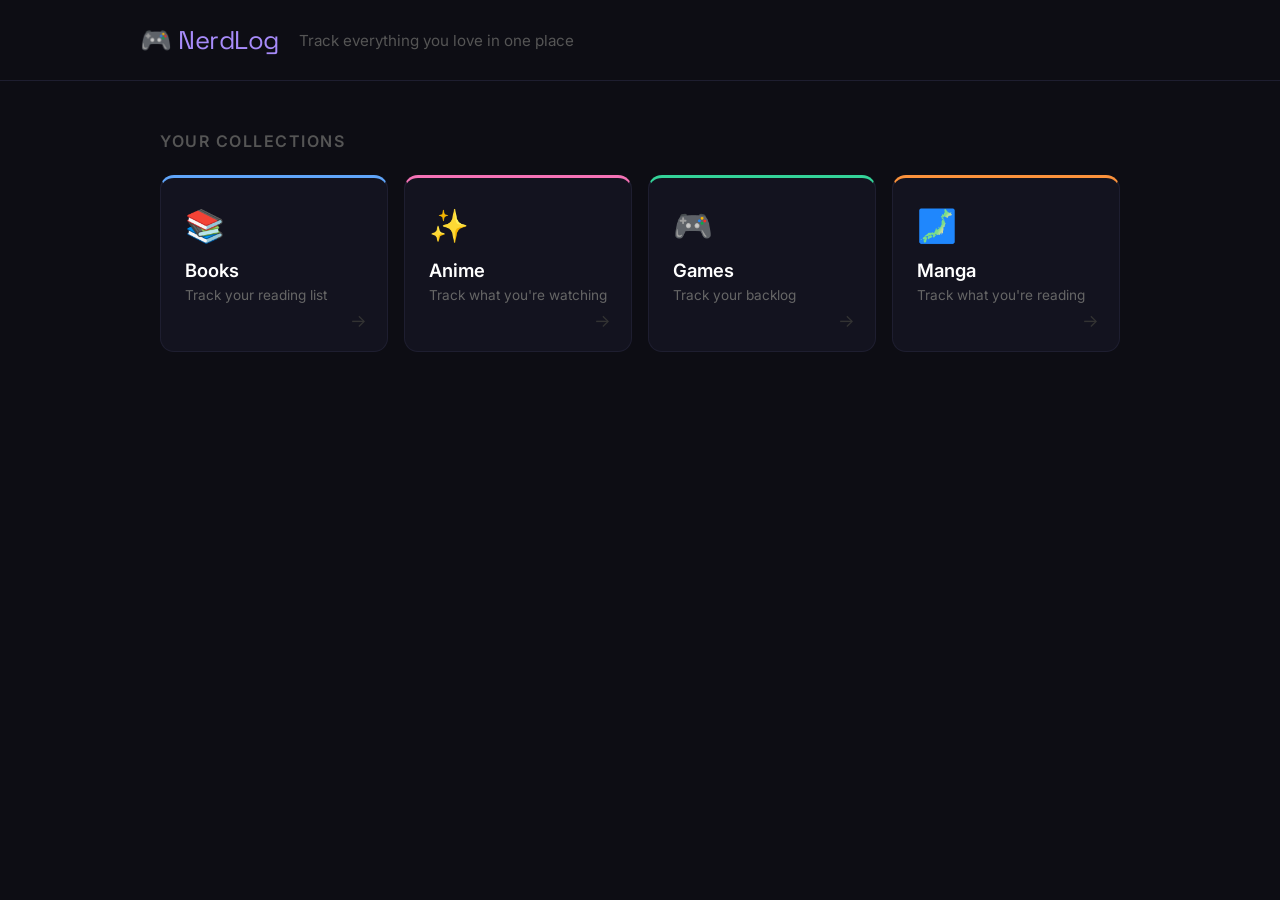
==== index.html @ 9ab70e26 "improved homepage design" ====
<!DOCTYPE html>
<html lang="en">
<head>
    <meta charset="UTF-8">
    <meta name="viewport" content="width=device-width, initial-scale=1.0">
    <title>NerdLog</title>
    <link rel="stylesheet" href="style.css">
    <link href="https://fonts.googleapis.com/css2?family=Inter:wght@400;500;600;700&family=Space+Grotesk:wght@700&display=swap" rel="stylesheet">
</head>
<body>

    <!-- Header -->
    <header>
        <div class="header-inner">
            <div class="logo">🎮 NerdLog</div>
            <p class="tagline">Track everything you love in one place</p>
        </div>
    </header>

    <!-- Category Cards -->
    <main>
        <h2 class="section-title">Your Collections</h2>
        <div class="card-grid">

            <div class="card books" onclick="openCategory('books')">
                <span class="card-icon">📚</span>
                <h3>Books</h3>
                <p>Track your reading list</p>
                <span class="card-arrow">→</span>
            </div>

            <div class="card anime" onclick="openCategory('anime')">
                <span class="card-icon">✨</span>
                <h3>Anime</h3>
                <p>Track what you're watching</p>
                <span class="card-arrow">→</span>
            </div>

            <div class="card games" onclick="openCategory('games')">
                <span class="card-icon">🎮</span>
                <h3>Games</h3>
                <p>Track your backlog</p>
                <span class="card-arrow">→</span>
            </div>

            <div class="card manga" onclick="openCategory('manga')">
                <span class="card-icon">🗾</span>
                <h3>Manga</h3>
                <p>Track what you're reading</p>
                <span class="card-arrow">→</span>
            </div>

        </div>
    </main>

    <script src="app.js"></script>
</body>
</html>
---- style.css ----
* {
    margin: 0;
    padding: 0;
    box-sizing: border-box;
}

body {
    background-color: #0d0d14;
    color: #ffffff;
    font-family: 'Inter', sans-serif;
    min-height: 100vh;
}

/* ---- HEADER ---- */
header {
    border-bottom: 1px solid #1e1e30;
    padding: 24px 40px;
    background: #0d0d14;
}

.header-inner {
    max-width: 1000px;
    margin: 0 auto;
    display: flex;
    align-items: center;
    gap: 20px;
}

.logo {
    font-family: 'Space Grotesk', sans-serif;
    font-size: 1.6rem;
    color: #a78bfa;
    letter-spacing: -0.5px;
}

.tagline {
    color: #555;
    font-size: 0.95rem;
}

/* ---- MAIN ---- */
main {
    max-width: 1000px;
    margin: 0 auto;
    padding: 50px 20px;
}

.section-title {
    font-size: 1rem;
    font-weight: 600;
    color: #555;
    text-transform: uppercase;
    letter-spacing: 1.5px;
    margin-bottom: 24px;
}

/* ---- CARDS ---- */
.card-grid {
    display: grid;
    grid-template-columns: repeat(auto-fit, minmax(150px, 1fr));
    gap: 16px;
}


.card {
    background-color: #13131f;
    border: 1px solid #1e1e30;
    border-top: 3px solid transparent;
    border-radius: 14px;
    padding: 28px 24px;
    cursor: pointer;
    transition: transform 0.2s, border-color 0.2s, box-shadow 0.2s;
    position: relative;
}

.card:hover {
    transform: translateY(-4px);
    box-shadow: 0 8px 30px rgba(0,0,0,0.4);
}

/* unique top border color per category */
.card.books    { border-top-color: #60a5fa; }
.card.anime    { border-top-color: #f472b6; }
.card.games    { border-top-color: #34d399; }
.card.manga    { border-top-color: #fb923c; }

.card.books:hover    { box-shadow: 0 8px 30px rgba(96,165,250,0.15); }
.card.anime:hover    { box-shadow: 0 8px 30px rgba(244,114,182,0.15); }
.card.games:hover    { box-shadow: 0 8px 30px rgba(52,211,153,0.15); }
.card.manga:hover    { box-shadow: 0 8px 30px rgba(251,146,60,0.15); }

.card-icon {
    font-size: 2rem;
    display: block;
    margin-bottom: 14px;
}

.card h3 {
    font-size: 1.15rem;
    font-weight: 600;
    margin-bottom: 6px;
}

.card p {
    font-size: 0.85rem;
    color: #666;
    margin-bottom: 20px;
}

.card-arrow {
    position: absolute;
    bottom: 20px;
    right: 20px;
    color: #333;
    font-size: 1.1rem;
    transition: color 0.2s, right 0.2s;
}

.card:hover .card-arrow {
    color: #a78bfa;
    right: 16px;
}
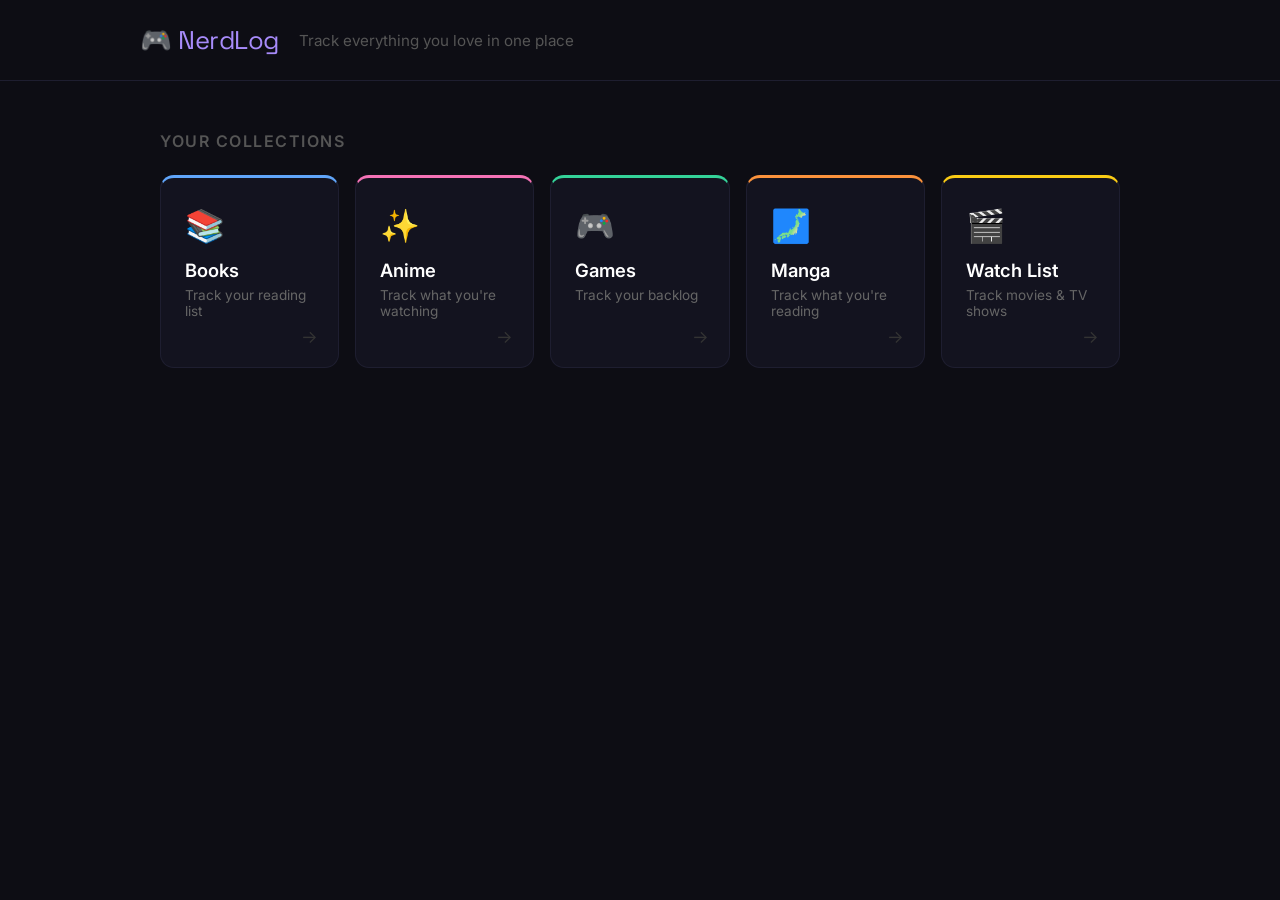
==== commit 9cc648ad: "added anime, games, manga and watchlist pages" ====
--- a/index.html
+++ b/index.html
@@ -22,35 +22,42 @@
         <h2 class="section-title">Your Collections</h2>
         <div class="card-grid">
 
-            <div class="card books" onclick="openCategory('books')">
-                <span class="card-icon">📚</span>
-                <h3>Books</h3>
-                <p>Track your reading list</p>
-                <span class="card-arrow">→</span>
-            </div>
+    <div class="card books" onclick="window.location.href='books.html'">
+        <span class="card-icon">📚</span>
+        <h3>Books</h3>
+        <p>Track your reading list</p>
+        <span class="card-arrow">→</span>
+    </div>
 
-            <div class="card anime" onclick="openCategory('anime')">
-                <span class="card-icon">✨</span>
-                <h3>Anime</h3>
-                <p>Track what you're watching</p>
-                <span class="card-arrow">→</span>
-            </div>
+    <div class="card anime" onclick="window.location.href='anime.html'">
+        <span class="card-icon">✨</span>
+        <h3>Anime</h3>
+        <p>Track what you're watching</p>
+        <span class="card-arrow">→</span>
+    </div>
 
-            <div class="card games" onclick="openCategory('games')">
-                <span class="card-icon">🎮</span>
-                <h3>Games</h3>
-                <p>Track your backlog</p>
-                <span class="card-arrow">→</span>
-            </div>
+    <div class="card games" onclick="window.location.href='games.html'">
+        <span class="card-icon">🎮</span>
+        <h3>Games</h3>
+        <p>Track your backlog</p>
+        <span class="card-arrow">→</span>
+    </div>
 
-            <div class="card manga" onclick="openCategory('manga')">
-                <span class="card-icon">🗾</span>
-                <h3>Manga</h3>
-                <p>Track what you're reading</p>
-                <span class="card-arrow">→</span>
-            </div>
+    <div class="card manga" onclick="window.location.href='manga.html'">
+        <span class="card-icon">🗾</span>
+        <h3>Manga</h3>
+        <p>Track what you're reading</p>
+        <span class="card-arrow">→</span>
+    </div>
 
-        </div>
+    <div class="card watchlist" onclick="window.location.href='watchlist.html'">
+        <span class="card-icon">🎬</span>
+        <h3>Watch List</h3>
+        <p>Track movies & TV shows</p>
+        <span class="card-arrow">→</span>
+    </div>
+
+</div>
     </main>
 
     <script src="app.js"></script>
--- a/style.css
+++ b/style.css
@@ -119,4 +119,163 @@
 .card:hover .card-arrow {
     color: #a78bfa;
     right: 16px;
-}+}
+
+/* ---- FORM ---- */
+.form-box {
+    background: #13131f;
+    border: 1px solid #1e1e30;
+    border-radius: 14px;
+    padding: 28px;
+}
+
+.form-grid {
+    display: grid;
+    grid-template-columns: 1fr 1fr;
+    gap: 12px;
+    margin-top: 16px;
+}
+
+.form-grid button {
+    grid-column: 1 / -1;
+}
+
+
+input, select {
+    background: #0d0d14;
+    border: 1px solid #2a2a4a;
+    border-radius: 8px;
+    color: #ffffff;
+    padding: 10px 14px;
+    font-size: 0.9rem;
+    font-family: 'Inter', sans-serif;
+    outline: none;
+    transition: border-color 0.2s;
+}
+
+input:focus, select:focus {
+    border-color: #a78bfa;
+}
+
+input::placeholder {
+    color: #444;
+}
+
+button#add-btn {
+    background: #a78bfa;
+    color: #0d0d14;
+    border: none;
+    border-radius: 8px;
+    padding: 10px 20px;
+    font-size: 0.9rem;
+    font-weight: 700;
+    cursor: pointer;
+    transition: background 0.2s;
+}
+
+button#add-btn:hover {
+    background: #c4b5fd;
+}
+
+/* ---- ENTRY LIST ---- */
+.entry-list {
+    display: flex;
+    flex-direction: column;
+    gap: 12px;
+}
+
+.empty-msg {
+    color: #444;
+    text-align: center;
+    padding: 40px;
+}
+
+.entry-card {
+    background: #13131f;
+    border: 1px solid #1e1e30;
+    border-left: 4px solid transparent;
+    border-radius: 12px;
+    padding: 18px 20px;
+    display: flex;
+    justify-content: space-between;
+    align-items: center;
+}
+
+.entry-card.books { border-left-color: #60a5fa; }
+
+.entry-info h3 {
+    font-size: 1rem;
+    font-weight: 600;
+    margin-bottom: 6px;
+}
+
+.entry-meta {
+    display: flex;
+    gap: 10px;
+    align-items: center;
+    flex-wrap: wrap;
+}
+
+.status {
+    font-size: 0.75rem;
+    font-weight: 600;
+    padding: 3px 10px;
+    border-radius: 20px;
+    text-transform: capitalize;
+}
+
+.status.reading   { background: #1e3a5f; color: #60a5fa; }
+.status.completed { background: #1a3a2a; color: #34d399; }
+.status.want      { background: #2a1a3a; color: #a78bfa; }
+.status.dropped   { background: #3a1a1a; color: #f87171; }
+
+.rating {
+    font-size: 0.8rem;
+}
+
+.notes {
+    font-size: 0.8rem;
+    color: #555;
+    font-style: italic;
+}
+
+.delete-btn {
+    background: none;
+    border: none;
+    color: #333;
+    font-size: 1rem;
+    cursor: pointer;
+    padding: 4px 8px;
+    border-radius: 6px;
+    transition: color 0.2s, background 0.2s;
+}
+
+.delete-btn:hover {
+    color: #f87171;
+    background: #2a1a1a;
+}
+
+/* ---- BACK LINK ---- */
+.logo {
+    text-decoration: none;
+    color: #a78bfa;
+    font-family: 'Space Grotesk', sans-serif;
+    font-size: 1.6rem;
+}
+
+.card.watchlist { border-top-color: #facc15; }
+.card.watchlist:hover { box-shadow: 0 8px 30px rgba(250,204,21,0.15); }
+.entry-card.watchlist { border-left-color: #facc15; }
+
+.type-badge {
+    font-size: 0.75rem;
+    color: #666;
+    font-weight: 400;
+    margin-left: 8px;
+}
+
+.status.watching { background: #1e3a5f; color: #60a5fa; }
+.status.planned  { background: #2a1a3a; color: #a78bfa; }
+.status.playing  { background: #1a3a2a; color: #34d399; }
+.status.backlog  { background: #2a2a1a; color: #facc15; }
+.status.want     { background: #2a1a3a; color: #a78bfa; }
